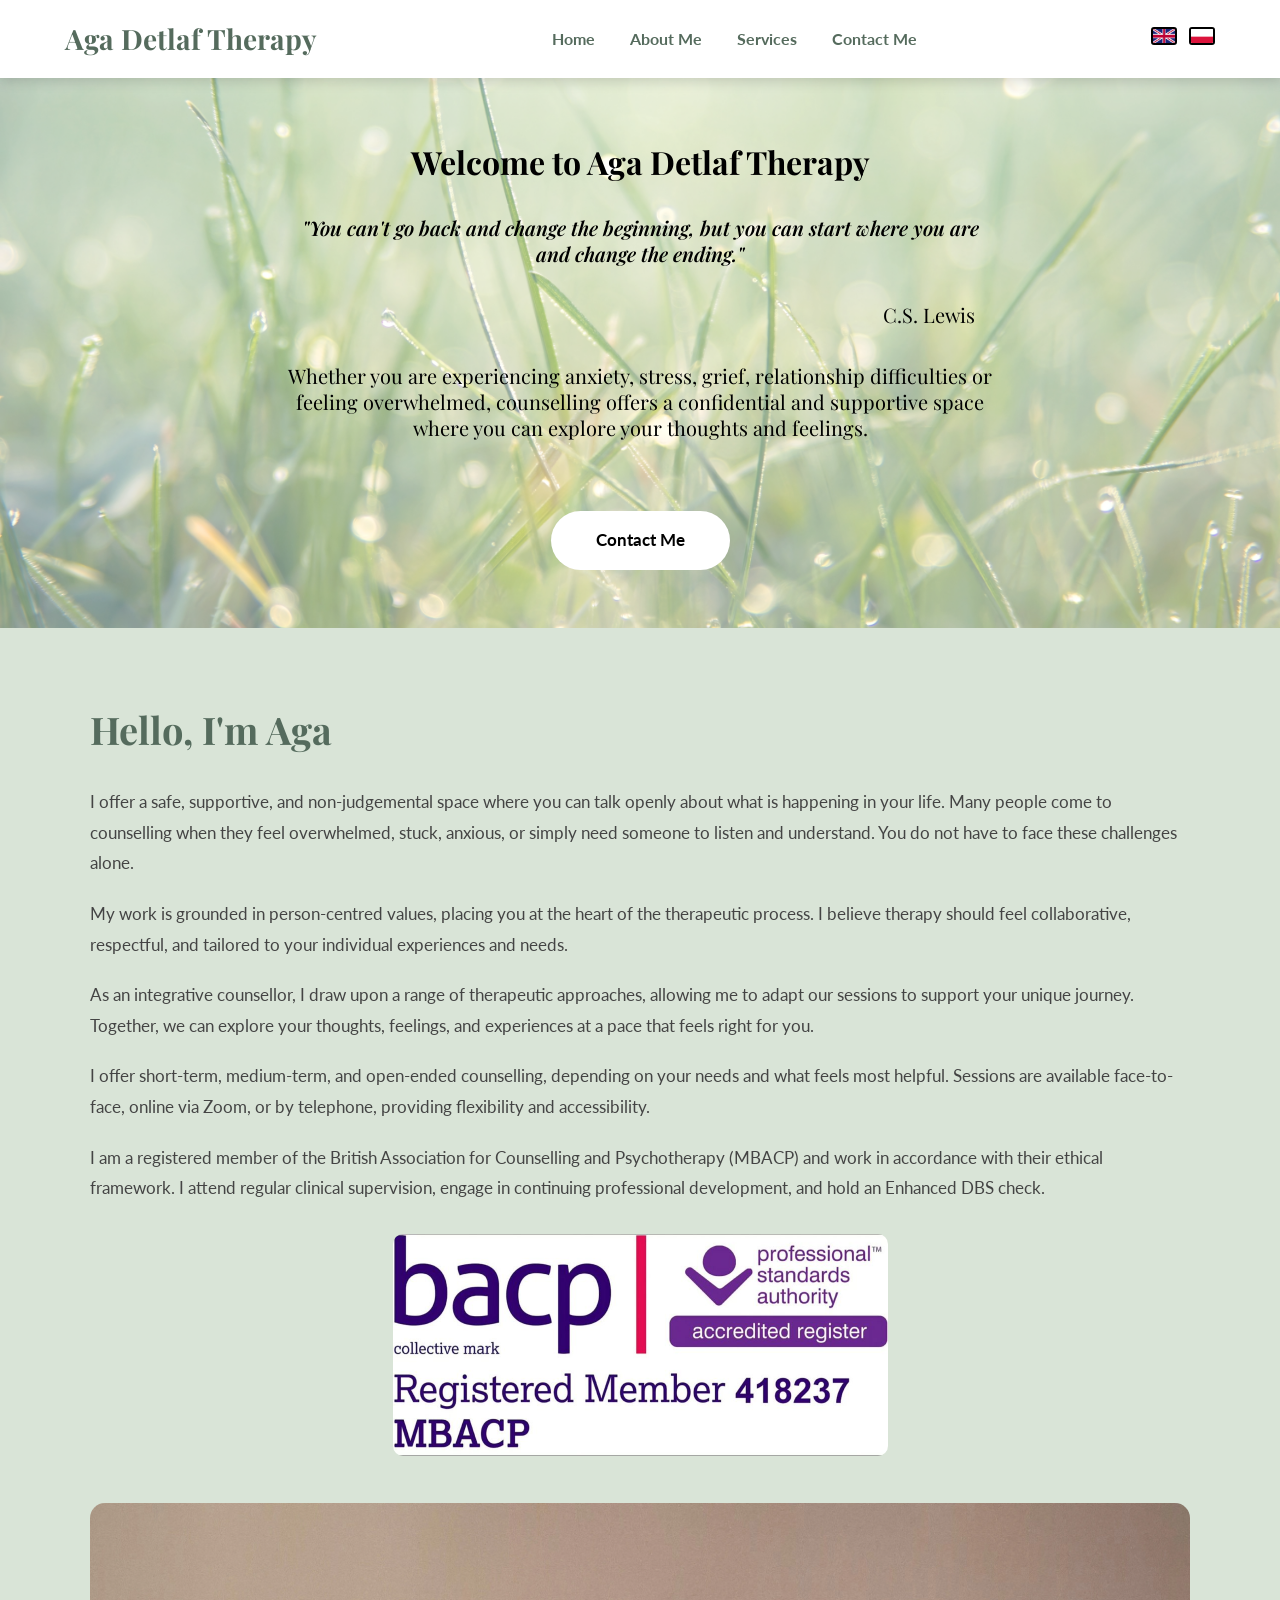
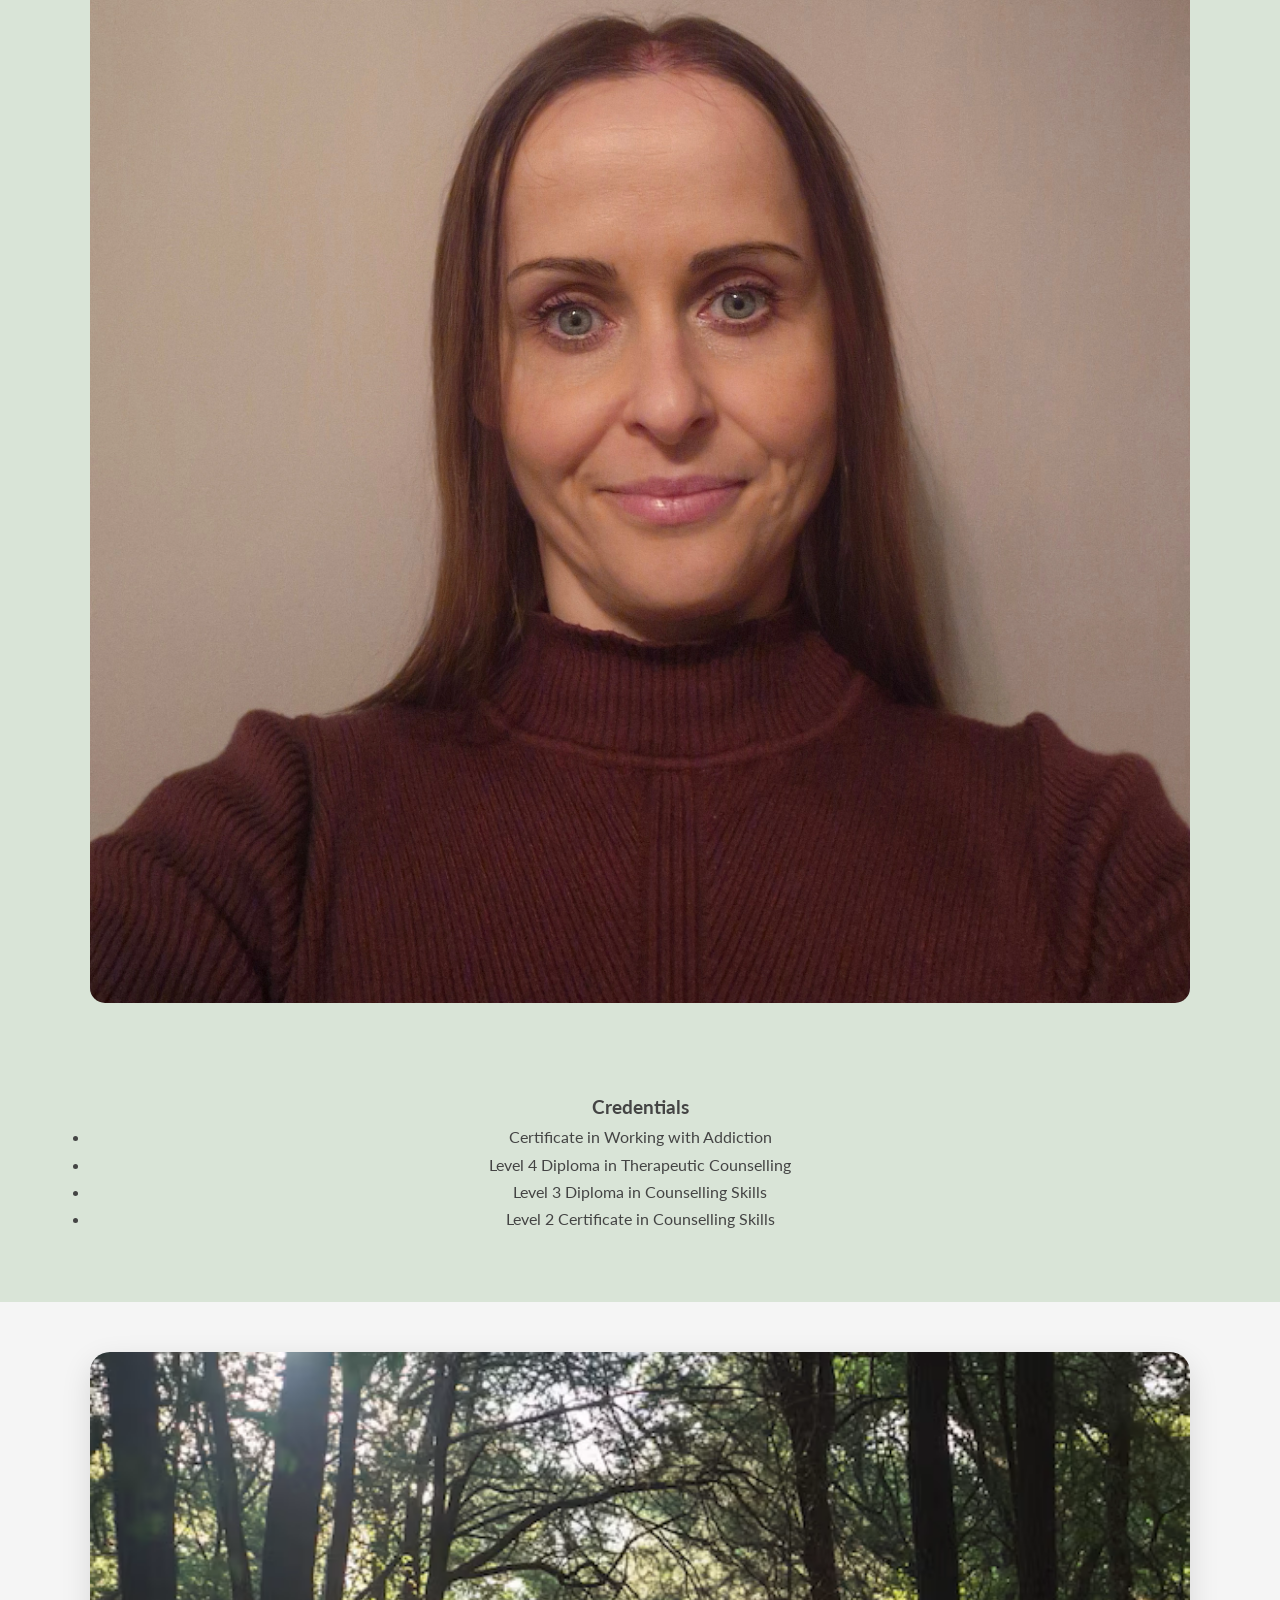
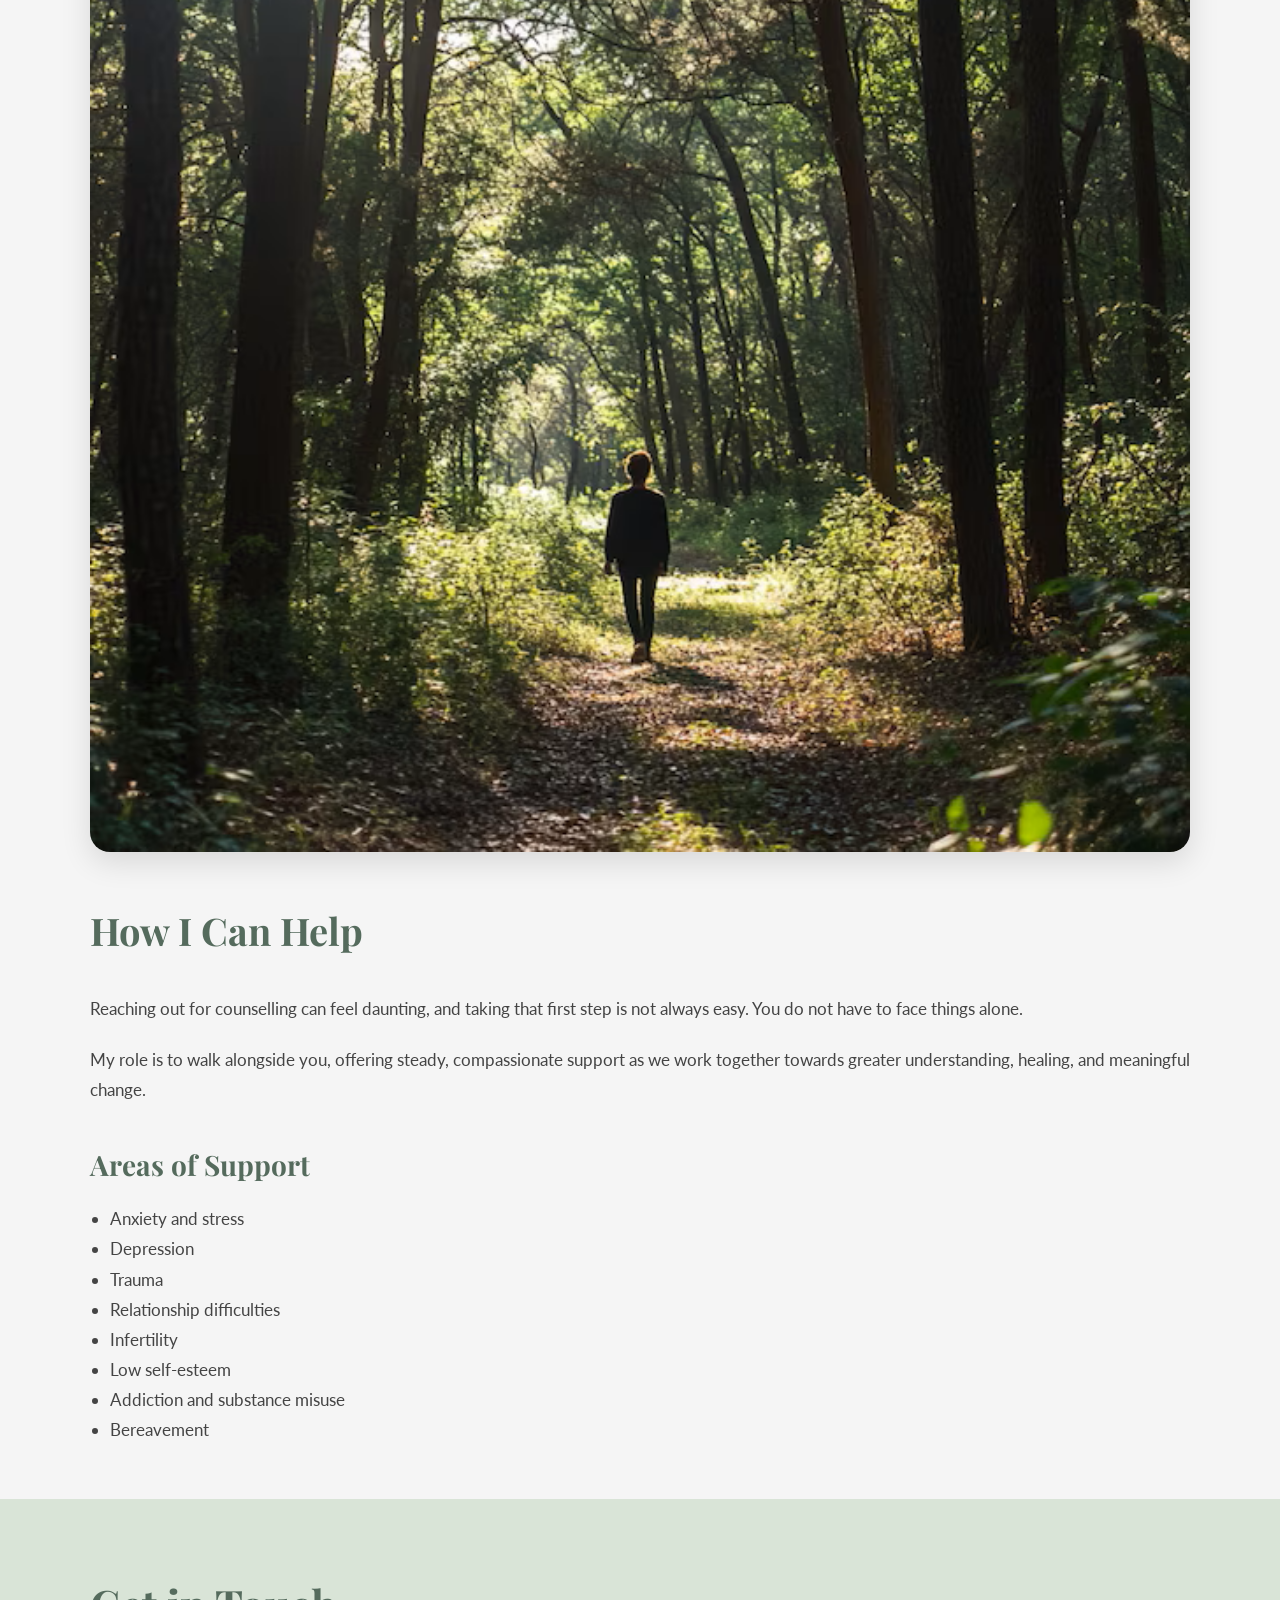
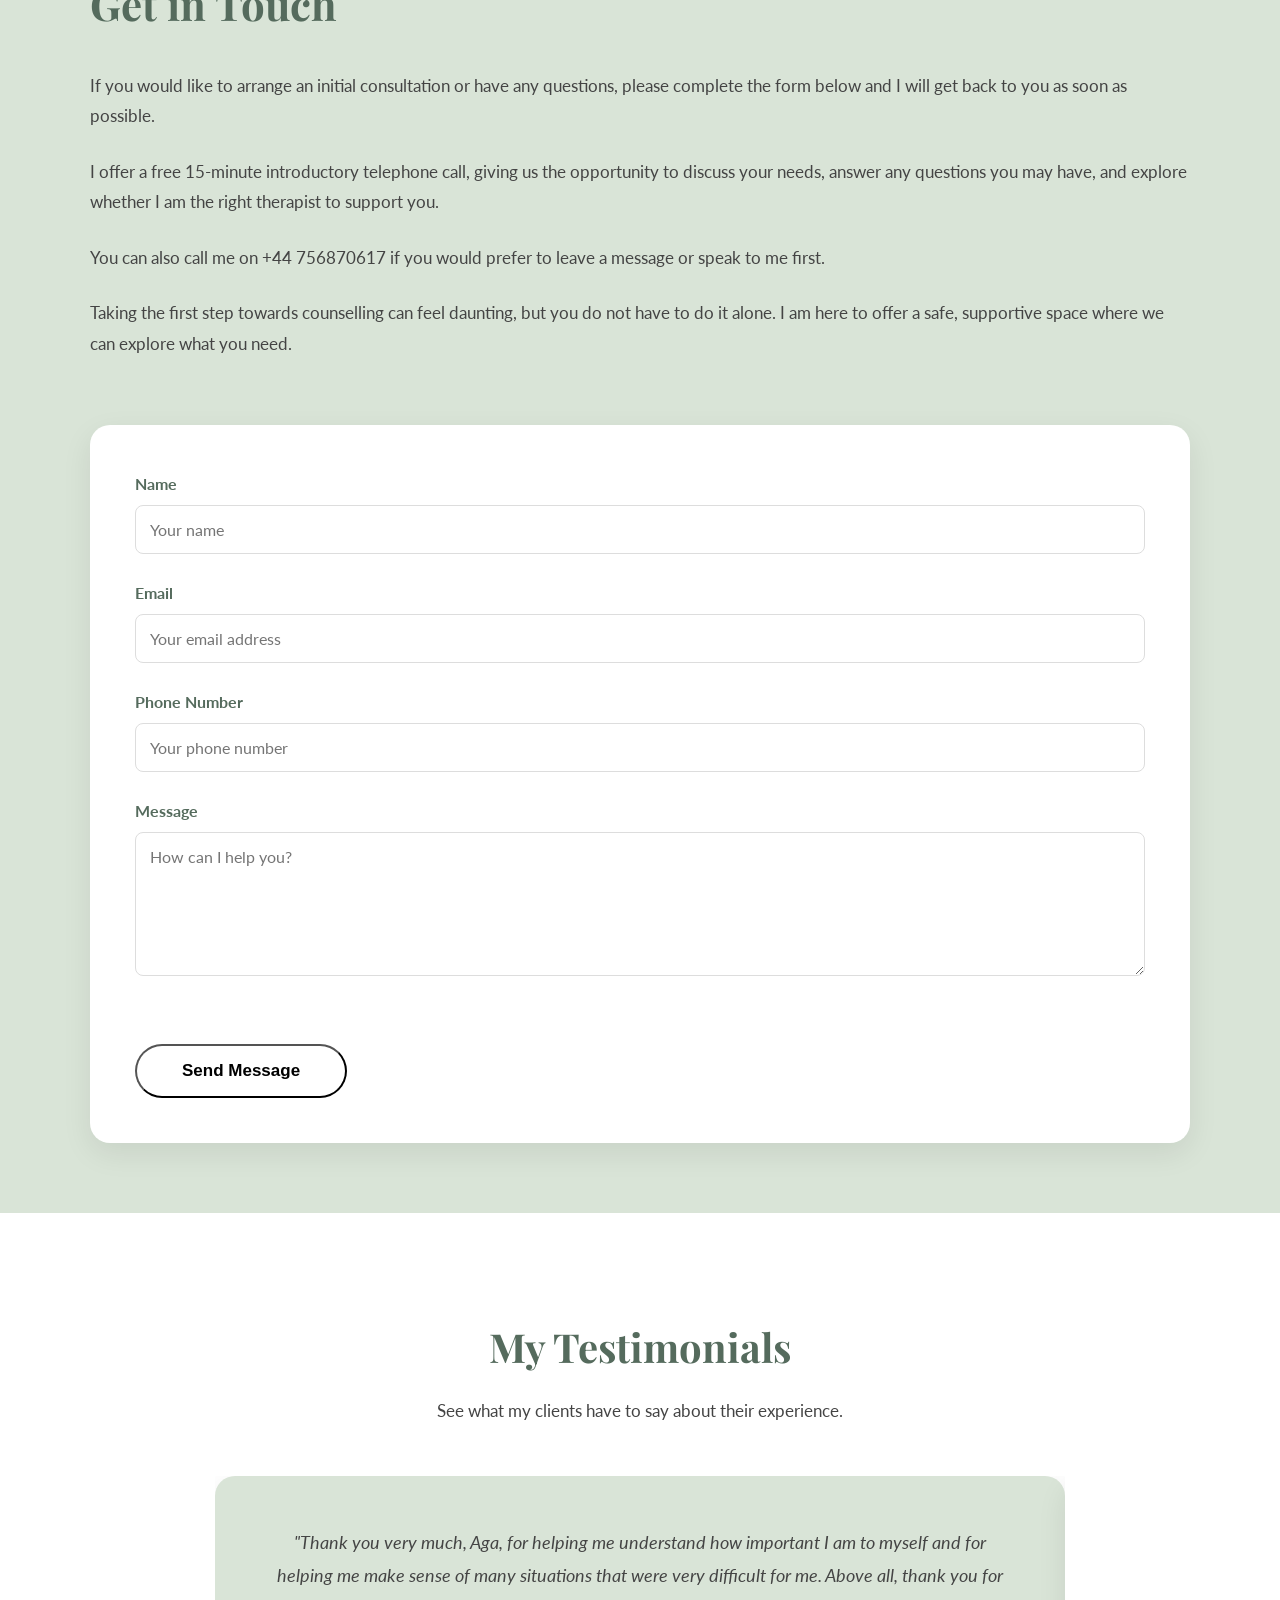
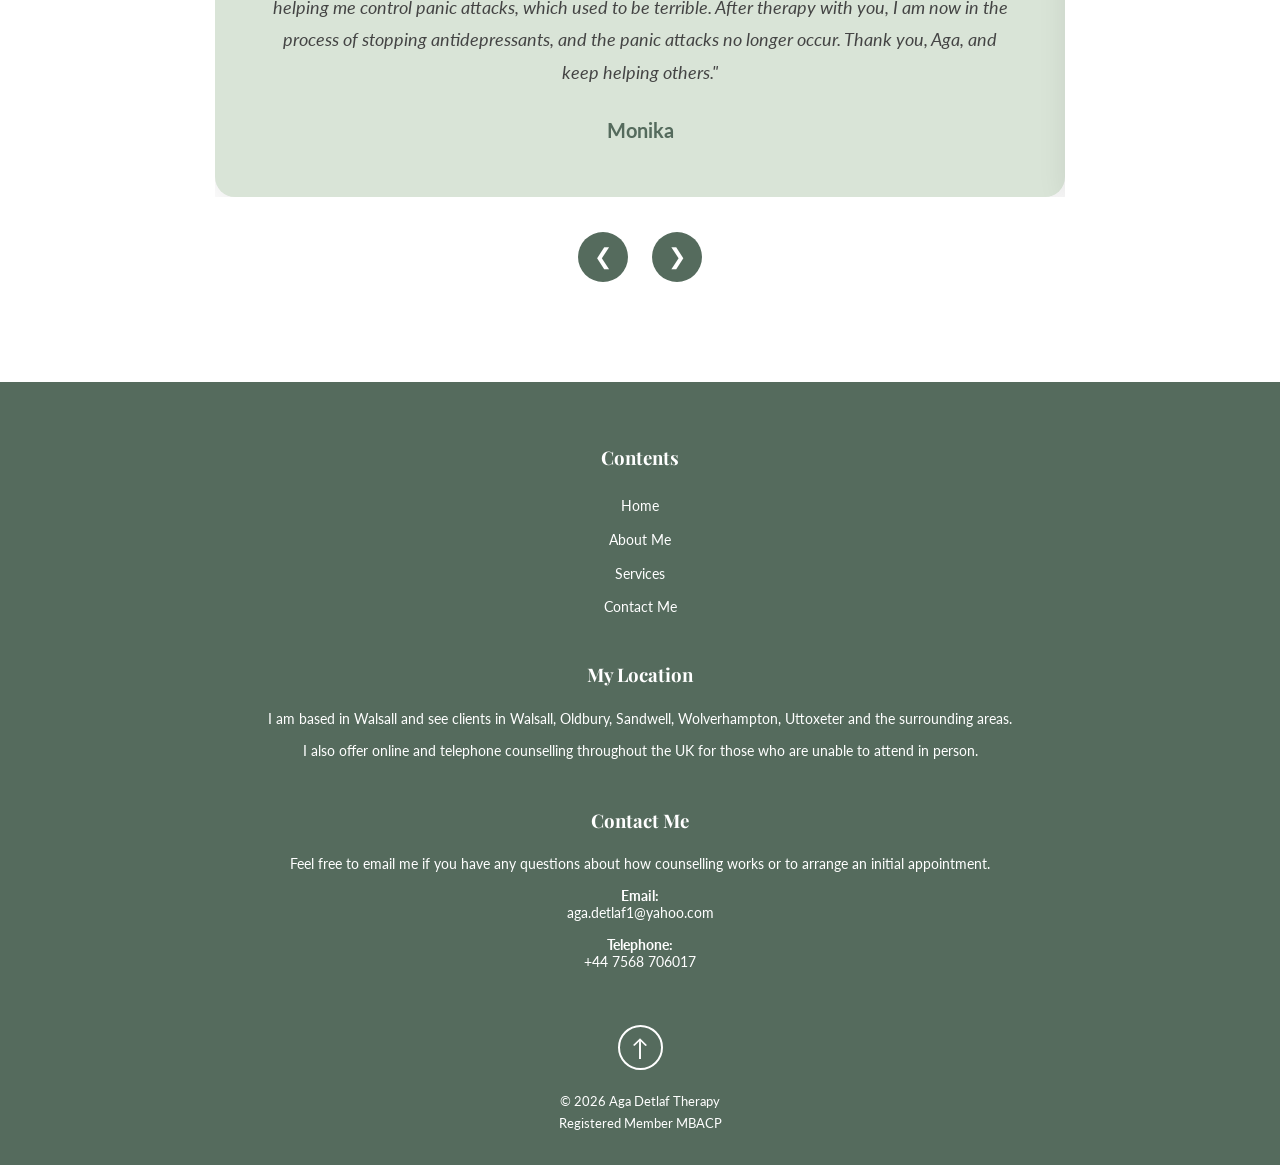
==== index.html @ 2f5700e9 "Add files via upload" ====
<!DOCTYPE html>
<html lang="en">

<head>

<meta charset="UTF-8">
<meta name="viewport" content="width=device-width, initial-scale=1.0">

<title>Aga Detlaf Therapy</title>

<link href="https://fonts.googleapis.com/css2?family=Playfair+Display:wght@600&family=Lato:wght@300;400;700&display=swap" rel="stylesheet">
<link rel="stylesheet" href="style.css">

</head>

<body id="top">

<header>

<div class="header-container">

    <div class="logo">
        <h1>Aga Detlaf Therapy</h1>
    </div>

    <button class="menu-toggle" aria-label="Open menu">
    ☰
    </button>

    <nav class="nav-menu">

       <a href="#">Home</a>
       <a href="#about">About Me</a>
       <a href="#help">Services</a>
       <a href="#contact">Contact Me</a>

    </nav>

    <div class="language">

        <a href="index.html">
            <img src="united-kingdom.png" alt="English" class="flag">
        </a>

        <a href="pl/index.html">
            <img src="poland.png" alt="Polski" class="flag">
        </a>

    </div>

</div>

</header>

<!-- HERO SECTION -->

<section class="hero">

   <div class="hero-box">

      <h2>Welcome to Aga Detlaf Therapy</h2>

      <p class="quote">
      "You can't go back and change the beginning,
      but you can start where you are and change the ending."
      </p>

      <p class="author">
      C.S. Lewis
      </p>

      <p>
      Whether you are experiencing anxiety, stress, grief,
      relationship difficulties or feeling overwhelmed,
      counselling offers a confidential and supportive
      space where you can explore your thoughts and feelings.
      </p>

      <a href="#contact" class="contact-button">
      Contact Me
      </a>

   </div>

</section>


<!-- ABOUT SECTION -->

<section id="about" class="about-section">

<div class="container about">

    <!-- LEFT SIDE - TEXT -->

    <div class="about-text">

        <h2>Hello, I'm Aga</h2>

        <p>
        I offer a safe, supportive, and non-judgemental space where you can talk openly about what is happening in your life. Many people come to counselling when they feel overwhelmed, stuck, anxious, or simply need someone to listen and understand. You do not have to face these challenges alone.
        </p>

        <p>
        My work is grounded in person-centred values, placing you at the heart of the therapeutic process. I believe therapy should feel collaborative, respectful, and tailored to your individual experiences and needs.
        </p>

        <p>
        As an integrative counsellor, I draw upon a range of therapeutic approaches, allowing me to adapt our sessions to support your unique journey. Together, we can explore your thoughts, feelings, and experiences at a pace that feels right for you.
        </p>

        <p>
        I offer short-term, medium-term, and open-ended counselling, depending on your needs and what feels most helpful. Sessions are available face-to-face, online via Zoom, or by telephone, providing flexibility and accessibility.
        </p>

        <p>
        I am a registered member of the British Association for Counselling and Psychotherapy (MBACP) and work in accordance with their ethical framework. I attend regular clinical supervision, engage in continuing professional development, and hold an Enhanced DBS check.
        </p>

        
    <div class="about-box about-banner">

    <img src="bacp-membership.jpg">

    </div>

    </div>

    <div class="about-image">

     <img src="aga-counsellor.webp" alt="Aga Detlaf">
    <br>
    <br> 
    <br>
    <br>
    <h3>Credentials</h3>

    <ul>
        <li>Certificate in Working with Addiction</li>
        <li>Level 4 Diploma in Therapeutic Counselling</li>
        <li>Level 3 Diploma in Counselling Skills</li>
        <li>Level 2 Certificate in Counselling Skills</li>
    </ul>

    </div>

</div>

</section>


<!-- HOW I CAN HELP SECTION -->

<section id="help" class="help-section">

<div class="container help-container">


    <!-- LEFT IMAGE -->

    <div class="help-image">

        <img src="forest_walk.png" alt="Counselling support">

    </div>


    <!-- RIGHT TEXT -->

    <div class="help-content">

        <h2>How I Can Help</h2>

        <p>
        Reaching out for counselling can feel daunting, and taking that first step is not always easy. 
        You do not have to face things alone.
        </p>

        <p>
        My role is to walk alongside you, offering steady, compassionate support as we work together 
        towards greater understanding, healing, and meaningful change.
        </p>

        <h3>Areas of Support</h3>

        <ul>
            <li>Anxiety and stress</li>
            <li>Depression</li>
            <li>Trauma</li>
            <li>Relationship difficulties</li>
            <li>Infertility</li>
            <li>Low self-esteem</li>
            <li>Addiction and substance misuse</li>
            <li>Bereavement</li>

        </ul>

    </div>

</div>

</section>

<!-- CONTACT SECTION -->

<section id="contact" class="contact-section">

<div class="container contact-container">

    <!-- LEFT SIDE TEXT -->

    <div class="contact-text">

        <h2>Get in Touch</h2>

        <p>
        If you would like to arrange an initial consultation or have any questions,
        please complete the form below and I will get back to you as soon as possible.
        </p>

        <p>
        I offer a free 15-minute introductory telephone call, giving us the opportunity
        to discuss your needs, answer any questions you may have, and explore whether
        I am the right therapist to support you.
        </p>

        <p>
         You can also call me on +44 756870617
        if you would prefer to leave a message or speak to me first.
        </p>

        <p>
        Taking the first step towards counselling can feel daunting, but you do not
        have to do it alone. I am here to offer a safe, supportive space where we can
        explore what you need.
        </p>

    </div>

    <!-- FORM -->

        <div class="contact-form-wrapper">

        <form 
        class="contact-form"
        action="https://formspree.io/f/mqergnqe"
        method="POST">

            <div class="form-group">

                <label for="name">
                Name
                </label>

                <input 
                type="text"
                id="name"
                name="name"
                placeholder="Your name"
                required>

            </div>

            <div class="form-group">

                <label for="email">
                Email
                </label>

                <input 
                type="email"
                id="email"
                name="email"
                placeholder="Your email address"
                required>

            </div>

            <div class="form-group">

                <label for="phone">
                Phone Number
                </label>

                <input 
                type="tel"
                id="phone"
                name="phone"
                placeholder="Your phone number">

            </div>


            <div class="form-group">

                <label for="message">
                Message
                </label>

                <textarea
                id="message"
                name="message"
                rows="6"
                placeholder="How can I help you?"
                required></textarea>

            </div>


            <!-- optional hidden subject line -->

            <input 
            type="hidden"
            name="_next"
            value="https://agadetlaf.co.uk/thank-you.html">


            <button 
            type="submit"
            class="contact-button">

            Send Message

            </button>


        </form>

    </div>


</div>

</section>


<!-- TESTIMONIALS -->

<section class="testimonials">

<div class="container">

<h2>My Testimonials</h2>

<p class="subtitle">
See what my clients have to say about their experience.
</p>

<div class="carousel">

    <div class="carousel-track">

        <div class="testimonial">

            <p class="testimonial-text">
            "Thank you very much, Aga, for helping me understand how important I am to myself and for helping me make sense of many situations that were very difficult for me. Above all, thank you for helping me control panic attacks, which used to be terrible. After therapy with you, I am now in the process of stopping antidepressants, and the panic attacks no longer occur. Thank you, Aga, and keep helping others."
            </p>

            <h4>Monika</h4>

        </div>

        <div class="testimonial">

            <p class="testimonial-text">
            "Walking into bereavement counselling felt terrifying at first, but it quickly became the one place I could actually breathe. I'm still grieving, but counselling helped me realise I can carry this loss and still have room to live again."
            </p>

            <h4>Steph</h4>

        </div>

        <div class="testimonial">

            <p class="testimonial-text">
            "I was referred to Aga through a third party. She was patient and understanding, provided lots of helpful ways to get through my tough time, and I honestly believe I wouldn't be where I am today without her help and support. I truly believe counselling is what got me through my healing journey."
            </p>

            <h4>Michelle</h4>

        </div>

    </div>

</div>


<div class="testimonial-buttons">

<button id="prev">❮</button>

<button id="next">❯</button>

</div>


</div>

</section>

<footer>

    <div class="footer-content">

        <!-- LEFT -->

        <div class="footer-box">

            <h3>Contents</h3>

            <ul>
                <li><a href="#top">Home</a></li>
                <li><a href="#about">About Me</a></li>
                <li><a href="#help">Services</a></li>
                <li><a href="#contact">Contact Me</a></li>
            </ul>

        </div>


        <!-- MIDDLE -->

        <div class="footer-box">

            <h3>My Location</h3>

            <p>
                I am based in Walsall and see clients in Walsall, Oldbury, Sandwell, 
                Wolverhampton, Uttoxeter and the surrounding areas.
            </p>

            <p>
                I also offer online and telephone counselling throughout the UK
                for those who are unable to attend in person.
            </p>

        </div>

        <!-- RIGHT -->

        <div class="footer-box">

            <h3>Contact Me</h3>

            <p>
                Feel free to email me if you have any questions about how
                counselling works or to arrange an initial appointment.
            </p>

            <p>
                <strong>Email:</strong><br>
                <a href="mailto:aga.detlaf1@yahoo.com">
                    aga.detlaf1@yahoo.com
                </a>
            </p>

            <p>
                <strong>Telephone:</strong><br>
                <a href="tel:+447568706017">
                    +44 7568 706017
                </a>
            </p>

        </div>

    </div>


    <a href="#top" class="back-to-top" aria-label="Back to top">
        ↑
    </a>

    <p class="footer-bottom">
        © 2026 Aga Detlaf Therapy
        <br>
        Registered Member MBACP
    </p>

</footer>

<script src="script.js"></script>

</body>

</html>
---- style.css ----
html {
    scroll-behavior: smooth;
}

*{
margin:0;
padding:0;
box-sizing:border-box;
}

/* HAMBURGER MENU */

.menu-toggle {
    display: none;
    background: none;
    border: none;
    font-size: 32px;
    color: #556b5d;
    cursor: pointer;
}

body{

font-family:Lato, sans-serif;
background:#f8f7f3;
color:#444;
line-height:1.7;

}


/* HEADER */

header{

background:white;
position:sticky;
top:0;
z-index:1000;
box-shadow:0 3px 12px rgba(0,0,0,.15);

}


.header-container{

max-width:1200px;
margin:auto;
padding:15px 25px;
display:flex;
align-items:center;
justify-content:space-between;
gap:30px;

}



/* LOGO */

.logo h1{

font-family:"Playfair Display",serif;
font-size:28px;
color:#556b5d;
white-space:nowrap;

}



/* NAVIGATION */

nav{

display:flex;
align-items:center;
gap:35px;

}



nav a{

color:#556b5d;
text-decoration:none;
font-weight:bold;
font-size:16px;

}

nav a:hover{

opacity:.7;

}


/* FLAGS */

.language{

display:flex;
align-items:center;
gap:12px;

}


.flag{

width:26px;
height:18px;
object-fit:cover;
border-radius:3px;
border: 2px solid #000; 

}


/* HERO SECTION */

.hero::before{

    content:"";
    position:absolute;
    inset:0;
    background:rgba(255,255,255,0.45);

}


.hero {

height:550px;
background-image:url("meadow.jpg");
background-size:cover;
background-position:center;
display:flex;
justify-content:center;
align-items:center;
position:relative;

}


.hero-box{

position:relative;
z-index:1;
max-width:750px;
padding:40px;
text-align:center;

}


.hero h2{

font-family:"Playfair Display",serif;
font-size:38px;
color:black;
margin-bottom:25px;

}

.hero p{

font-family:"Playfair Display",serif;
font-size:20px;
font: weight 8px;
color:black;
margin-bottom:35px;
line-height: 1.3;

}

.quote{

font-family:"Playfair Display",serif;
font-style:italic;
line-height:1.3;
font-weight:600;

}


.author{

color:black;
font-size:16px;
text-align:right;
margin-bottom:15px;
padding-right:20px;
font: weight 7px;

}


/* WHITE BUTTON WITH GREEN TEXT */

.contact-button{

display:inline-block;
margin-top:35px;
padding:15px 45px;
background:white;
color:black;
text-decoration:none;
border-radius:40px;
font-weight:bold;
font-size:17px;
transition:0.3s;

}

.contact-button:hover{

background:#556b5d;
color:white;

}


/* ABOUT */

.about-section{

background:#d9e4d7;
padding:70px 20px;

}


.container{

max-width:1100px;
margin:auto;

}


.about{

display:grid;
grid-template-columns:1fr 1fr;
gap:70px;
align-items:center;

}


.about img{

width:100%;
border-radius:15px;

}


.about h2{

font-family:"Playfair Display",serif;
color:#556b5d;
font-size:38px;
margin-bottom:25px;

}


.about p{

font-size:17px;
line-height:1.8;
margin-bottom:20px;

}

/* BACP BANNER */

.about-banner {
    width: 50%;
    margin: 30px auto 0;
    text-align: center;
}

.about-banner img {

    width: 90%;
    height: auto;
    border-radius: 10px;

}


/* HOW I CAN HELP */

.help-section{

background:whitesmoke;
padding:50px 20px;

}


.help-container{

display:grid;
grid-template-columns:1fr 1fr;
gap:70px;
align-items:center;

}


.help-image img{

width:100%;
border-radius:20px;
box-shadow:0 10px 30px rgba(0,0,0,.12);

}


.help-content h2{

font-family:"Playfair Display",serif;
font-size:38px;
color:#556b5d;
margin-bottom:30px;

}


.help-content h3{

font-family:"Playfair Display",serif;
font-size:28px;
color:#556b5d;
margin-top:35px;
margin-bottom:20px;

}


.help-content p{

font-size:17px;
line-height:1.8;
margin-bottom:20px;


}


.help-content ul{

padding-left:20px;
line-height: 1.3;

}


.help-content li{

font-size:17px;
line-height:1.3;
margin-bottom:8px;

}


/* CONTACT SECTION */

.contact-section{

background:#d9e4d7;
padding:70px 20px;

}


.contact-container{

max-width:1100px;
margin:auto;
display:grid;
grid-template-columns:1fr 1fr;
gap:70px;
align-items:start;

}


.contact-text h2{

font-family:"Playfair Display",serif;
font-size:42px;
color:#556b5d;
margin-bottom:30px;

}


.contact-text p{

font-size:17px;
line-height:1.8;
margin-bottom:25px;

}


.contact-form{

background:white;
padding:45px;
border-radius:20px;
box-shadow:0 10px 30px rgba(0,0,0,.08);

}


.form-group{

margin-bottom:25px;

}


.form-group label{

display:block;
margin-bottom:8px;
font-weight:bold;
color:#556b5d;

}


.form-group input,
.form-group textarea{

width:100%;
padding:14px;
border:1px solid #ddd;
border-radius:8px;
font-family:Lato,sans-serif;
font-size:16px;

}


.form-group input:focus,
.form-group textarea:focus{

outline:none;

border-color:#7d9b81;

}

/* THANK YOU PAGE */

.thank-you {

    max-width: 700px;
    margin: 0 auto;
    text-align: center;

}

.thank-you h2 {

    color: #556b5d;
    font-family: "Playfair Display", serif;
    font-size: 42px;
    margin-bottom: 25px;

}

.thank-you p {

    font-size: 18px;
    line-height: 1.8;
    margin-bottom: 20px;

}



/* CTA */

.cta{

background:#556b5d;
color:white;
text-align:center;

}


.cta h2{

font-family:"Playfair Display",serif;

}


.white-button{

background:white;
color:#556b5d;

}


/* TESTIMONIAL CAROUSEL */


.testimonials{

background:white;
padding:100px 20px;
text-align:center;

}


.testimonials h2{

font-family:"Playfair Display",serif;
font-size:40px;
color:#556b5d;
margin-bottom:15px;

}


.subtitle{

font-family:Lato, sans-serif;
font-size:17px;
line-height:1.8;
color:#444;
margin-bottom:50px;

}


.carousel{

max-width:850px;
margin:auto;
overflow:hidden;

}


.carousel-track{

display:flex;
transition:transform 0.4s ease;

}

.testimonial{

min-width:100%;
background:#d9e4d7;
padding:50px;
border-radius:20px;
box-shadow:0 10px 30px rgba(0,0,0,.08);

}

.testimonial-text{

font-size:18px;
font-style:italic;
line-height:1.8;
margin-bottom:25px;

}

.testimonial h4{

color:#556b5d;
font-size:20px;

}

.testimonial-buttons{

margin-top:35px;

}

.testimonial-buttons button{

width:50px;
height:50px;
border:none;
border-radius:50%;
background:#556b5d;
color:white;
font-size:22px;
cursor:pointer;
margin:0 10px;

}

.testimonial-buttons button:hover{

background:#7d9b81;

}


/* FOOTER */

footer {
    background: #556b5d;
    color: white;
    padding: 60px 20px 30px;
}

/* THREE COLUMNS */

.footer-content {
    max-width: 1200px;
    margin: 0 auto 40px;

    display: flex;
    justify-content: space-between;
    align-items: flex-start;
    gap: 50px;
}

.footer-box:first-child {
    flex: 0.6;  
}

.footer-box:nth-child(2) {
    flex: 1.2;  
}

.footer-box:nth-child(3) {
    flex: 1.2;   
}

.footer-box h3 {
    margin-bottom: 20px;
    font-family: "Playfair Display", serif;
}

.footer-box p,
.footer-box li,
.footer-box a {
    font-size: 14px;
}

.footer-bottom {
    font-size: 13px;
}


.footer-box p {
    line-height: 1.2;
    margin-bottom: 15px;
}

.footer-box ul {
    list-style: none;
    padding: 0;
    margin: 0;
}

.footer-box li {
    margin-bottom: 10px;
}

.footer-box a {
    color: white;
    text-decoration: none;
}

.footer-box a:hover {
    text-decoration: underline;
}

/* ARROW */

.back-to-top {
    display: flex;
    justify-content: center;
    align-items: center;

    width: 45px;
    height: 45px;
    margin: 20px auto;

    border: 2px solid white;
    border-radius: 50%;

    color: white;
    font-size: 24px;
    text-decoration: none;
}

/* COPYRIGHT */

.footer-bottom {
    text-align: center;
    margin-top: 20px;
}

/* ===========================
   MOBILE
=========================== */

@media (max-width: 768px) {

 .header-container {
        flex-direction: row;
        justify-content: space-between;
        align-items: center;
        padding: 15px 15px;
        gap: 10px;
    }

    .menu-toggle {
        display: block;
    }


    .nav-menu {

        display: none;
        position: absolute;
        top: 70px;
        left: 0;
        width: 100%;
        background: white;
        flex-direction: column;
        text-align: center;
        padding: 2px 0;
        box-shadow: 0 5px 15px rgba(0,0,0,.15);

    }

    .nav-menu.active {

    display: flex;

    }


   .nav-menu a {

    padding: 3px;
    font-size: 16px;
    line-height: 1.2;

    }

    .logo h1 {
        font-size: 20px;
    }


    .menu-toggle {
        display: block;
        order: 3;
    }


    .language {
        display: flex;
        order: 2;
        gap: 6px;
    }


    .flag {
        width: 24px;
        height: 16px;
    }

}

    /* Hero */

    .hero-box {
        width: 95%;
        padding: 30px 20px;
    }

    .hero h2 {
        font-size: 32px;
    }

    /* About */

    .about {
        grid-template-columns: 1fr;
        gap: 40px;
    }

    .about-image {
        text-align: center;
    }

    /* How I Can Help */

    .help-container {
        grid-template-columns: 1fr;
        gap: 40px;
    }

    /* Contact */

    .contact-container {
        grid-template-columns: 1fr;
        gap: 40px;
    }

    /* Footer */

    .footer-content {
        flex-direction: column;
        gap: 30px;
        text-align: center;
    }

    .footer-box {
        width: 100%;
    }
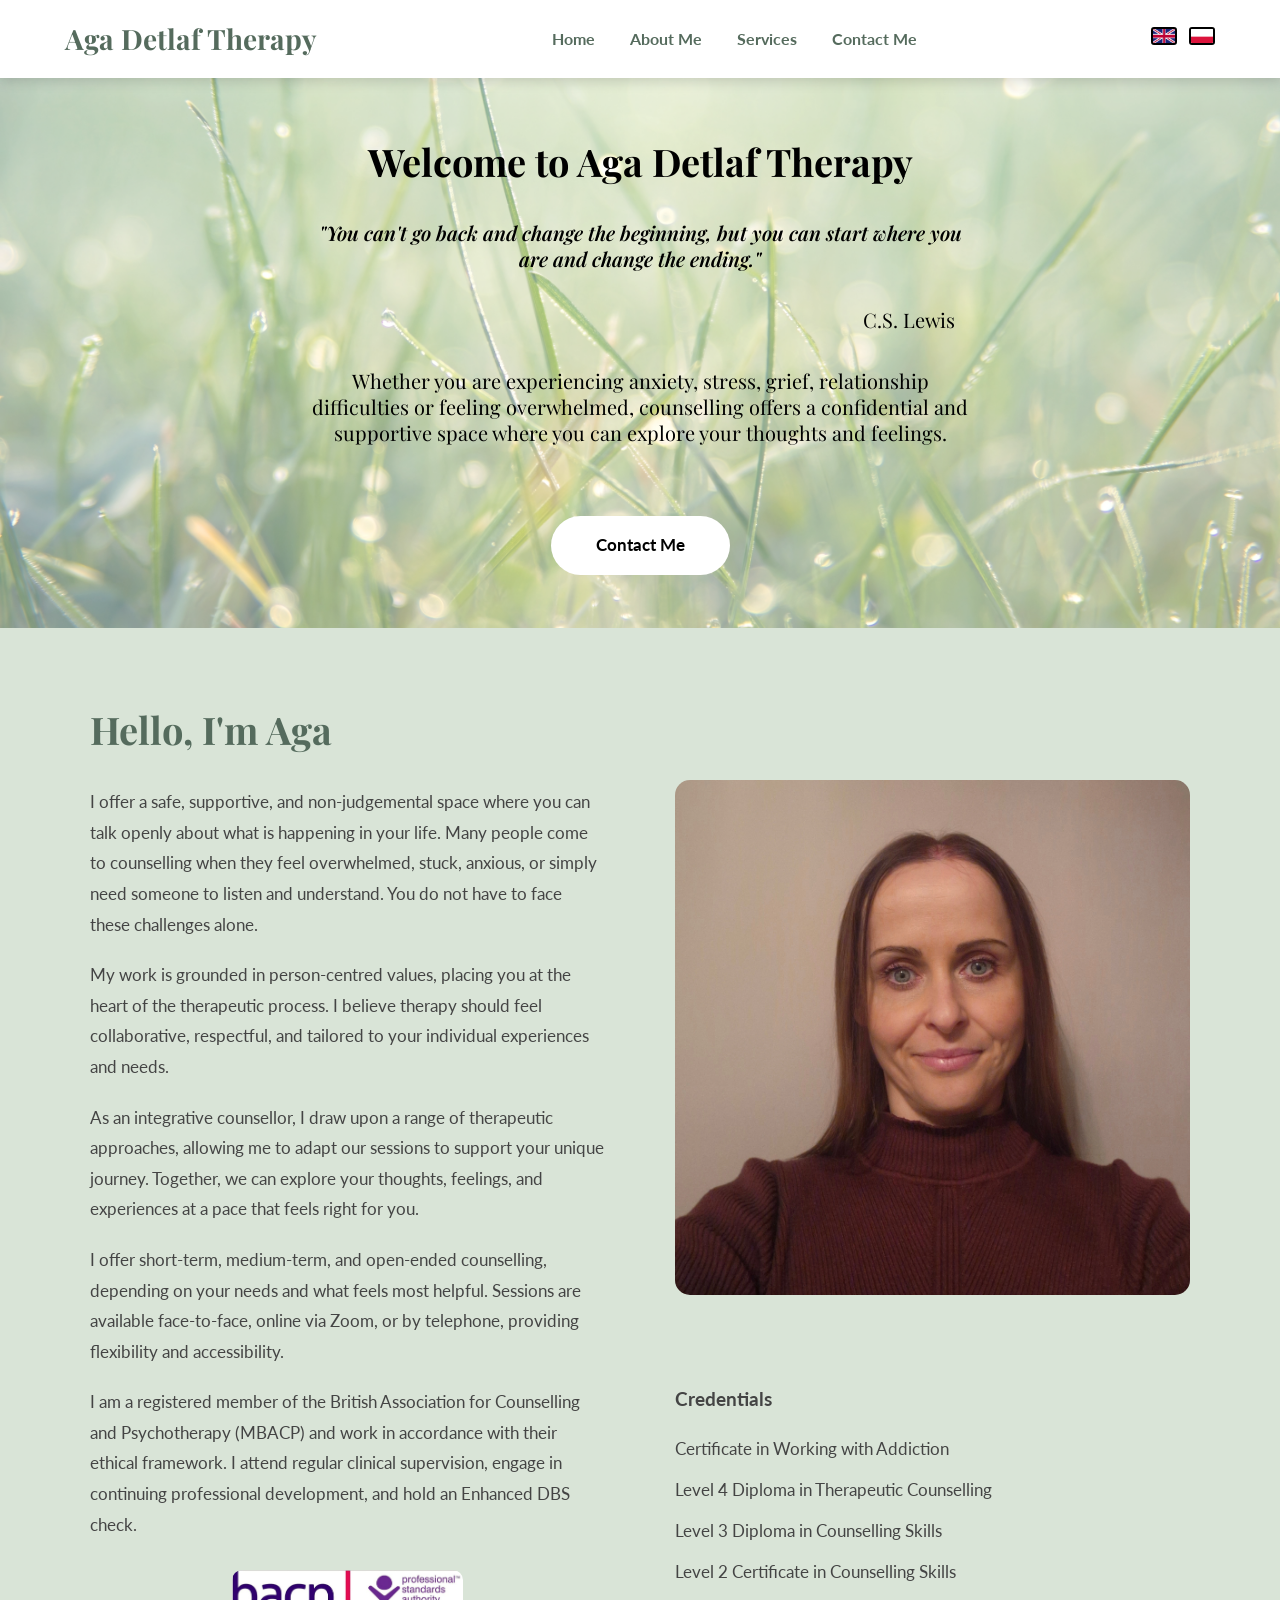
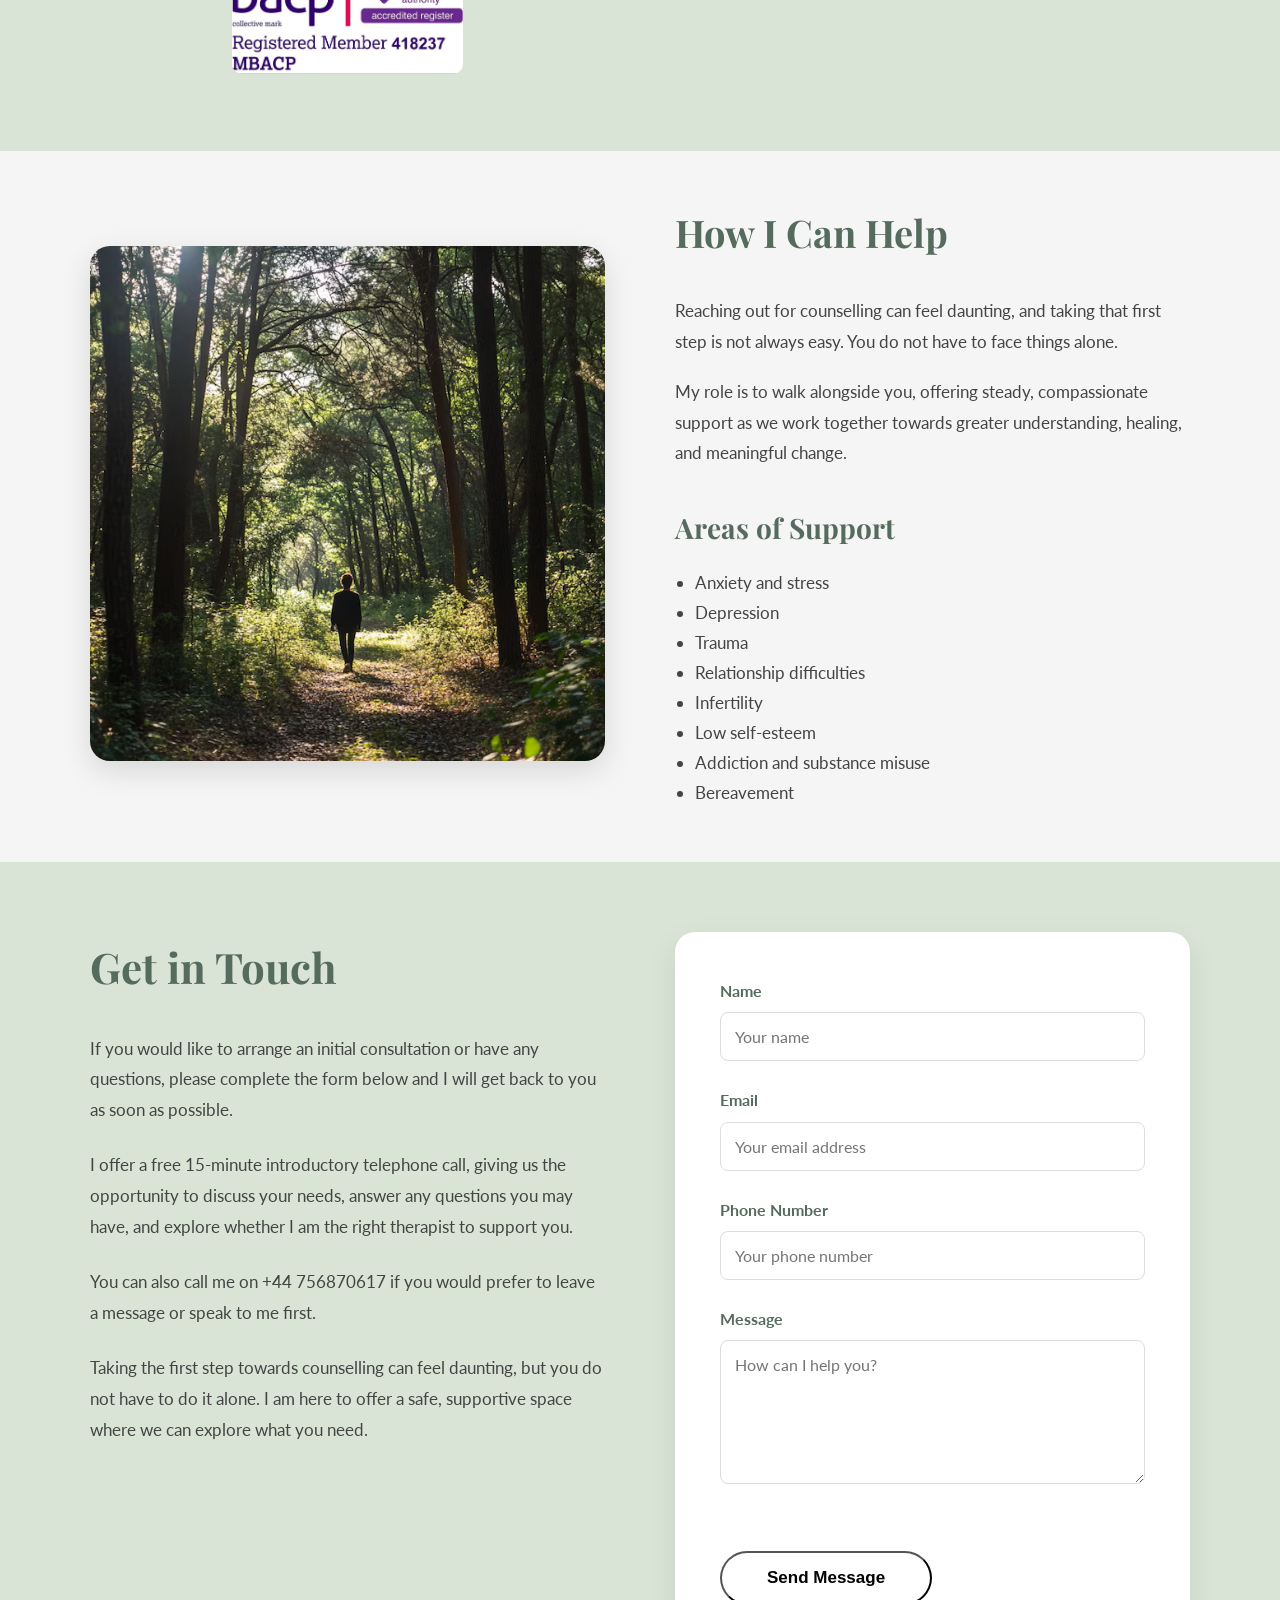
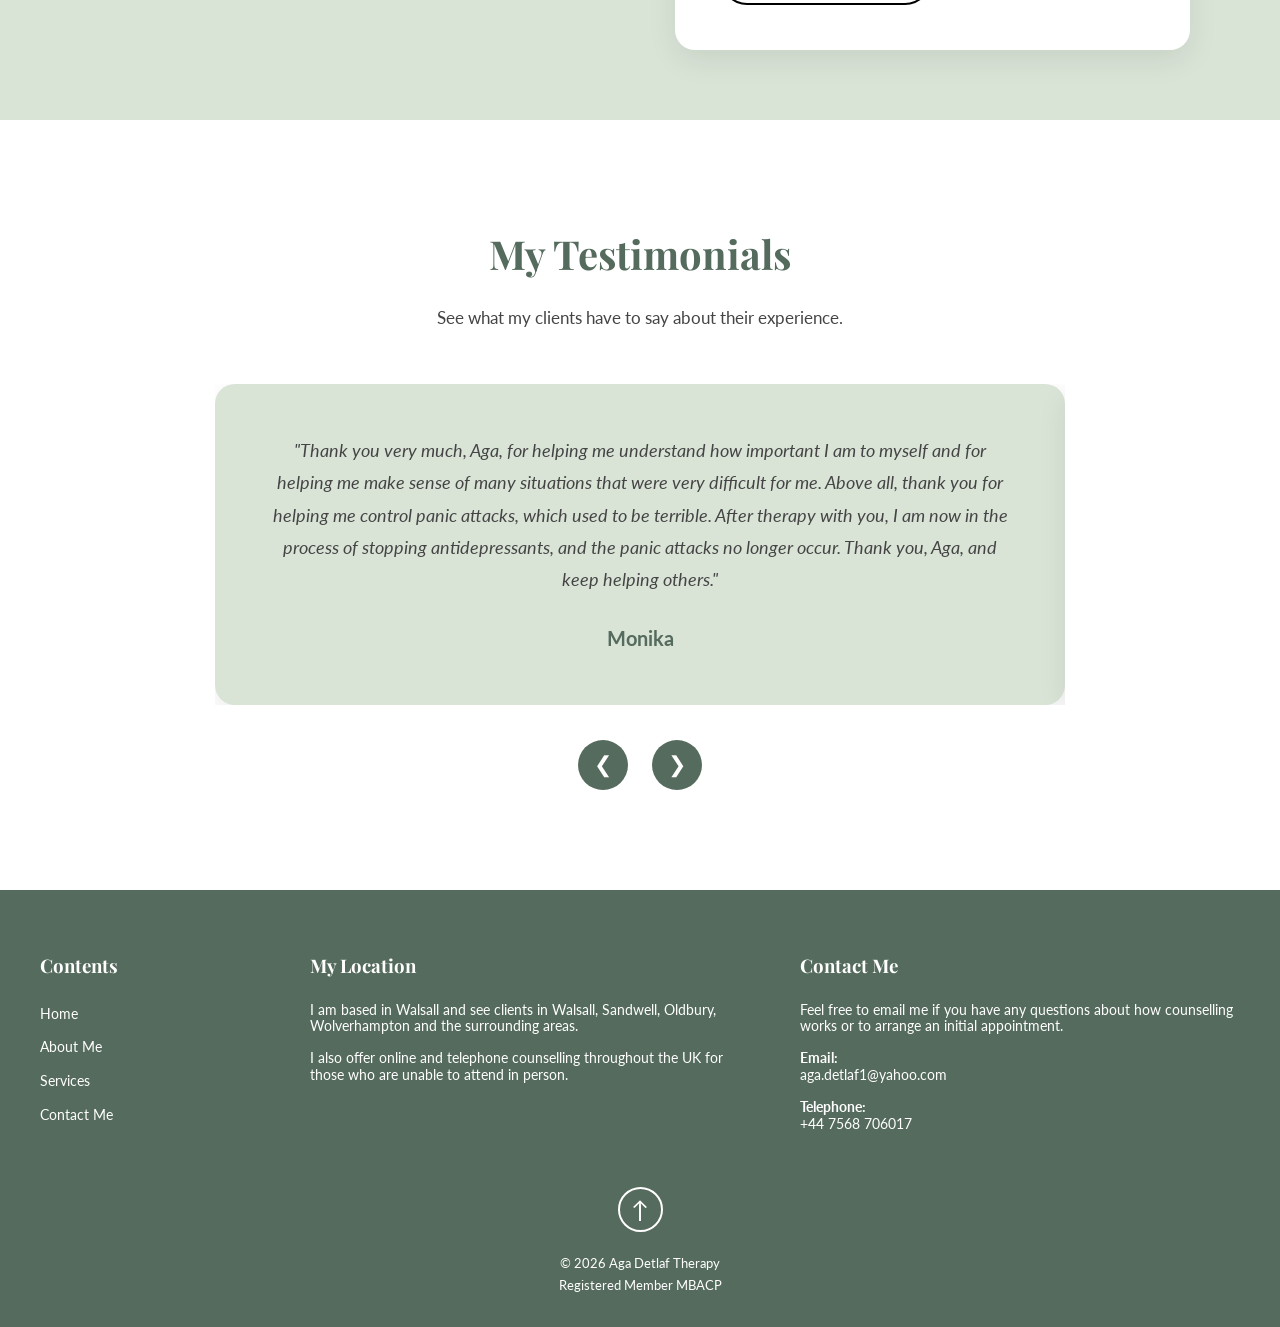
==== commit df20e7a8: "Add files via upload" ====
--- a/index.html
+++ b/index.html
@@ -312,7 +312,7 @@
             <input 
             type="hidden"
             name="_next"
-            value="https://agadetlaf.co.uk/thank-you.html">
+            value="https://agadetlaf.co.uk/thank-you.html#contact-thank-you">
 
 
             <button 
@@ -425,8 +425,8 @@
             <h3>My Location</h3>
 
             <p>
-                I am based in Walsall and see clients in Walsall, Oldbury, Sandwell, 
-                Wolverhampton, Uttoxeter and the surrounding areas.
+                I am based in Walsall and see clients in Walsall, Sandwell, Oldbury, 
+                Wolverhampton and the surrounding areas.
             </p>
 
             <p>
--- a/style.css
+++ b/style.css
@@ -293,6 +293,18 @@
 
 }
 
+/* CREDENTIALS */
+
+.about-image ul {
+    list-style: none;
+    padding: 0;
+    margin-top: 20px;
+}
+
+.about-image li {
+    margin-bottom: 12px;
+    font-size: 17px;
+}
 
 /* HOW I CAN HELP */
 
@@ -465,53 +477,37 @@
 
 .thank-you {
 
-    max-width: 700px;
-    margin: 0 auto;
-    text-align: center;
-
-}
+    max-width:700px;
+    margin:0 auto;
+    text-align:center;
+
+    min-height:350px;
+
+    display:flex;
+    flex-direction:column;
+    justify-content:center;
+    align-items:center;
+
+}
+
 
 .thank-you h2 {
 
-    color: #556b5d;
-    font-family: "Playfair Display", serif;
-    font-size: 42px;
-    margin-bottom: 25px;
-
-}
+    color:#556b5d;
+    font-family:"Playfair Display", serif;
+    font-size:42px;
+    margin-bottom:25px;
+    text-align:center;
+
+}
+
 
 .thank-you p {
 
-    font-size: 18px;
-    line-height: 1.8;
-    margin-bottom: 20px;
-
-}
-
-
-
-/* CTA */
-
-.cta{
-
-background:#556b5d;
-color:white;
-text-align:center;
-
-}
-
-
-.cta h2{
-
-font-family:"Playfair Display",serif;
-
-}
-
-
-.white-button{
-
-background:white;
-color:#556b5d;
+    font-size:18px;
+    line-height:1.8;
+    margin-bottom:20px;
+    text-align:center;
 
 }
 
@@ -717,124 +713,322 @@
 }
 
 /* ===========================
-   MOBILE
+   MOBILE VERSION
 =========================== */
 
 @media (max-width: 768px) {
 
- .header-container {
-        flex-direction: row;
-        justify-content: space-between;
-        align-items: center;
-        padding: 15px 15px;
-        gap: 10px;
-    }
-
-    .menu-toggle {
-        display: block;
-    }
-
-
-    .nav-menu {
-
-        display: none;
-        position: absolute;
-        top: 70px;
-        left: 0;
-        width: 100%;
-        background: white;
-        flex-direction: column;
-        text-align: center;
-        padding: 2px 0;
-        box-shadow: 0 5px 15px rgba(0,0,0,.15);
-
-    }
-
-    .nav-menu.active {
-
-    display: flex;
-
-    }
-
-
-   .nav-menu a {
-
-    padding: 3px;
-    font-size: 16px;
-    line-height: 1.2;
-
-    }
-
-    .logo h1 {
-        font-size: 20px;
-    }
-
-
-    .menu-toggle {
-        display: block;
-        order: 3;
-    }
-
-
-    .language {
-        display: flex;
-        order: 2;
-        gap: 6px;
-    }
-
-
-    .flag {
-        width: 24px;
-        height: 16px;
-    }
-
-}
-
-    /* Hero */
-
-    .hero-box {
-        width: 95%;
-        padding: 30px 20px;
-    }
-
-    .hero h2 {
-        font-size: 32px;
-    }
-
-    /* About */
-
-    .about {
-        grid-template-columns: 1fr;
-        gap: 40px;
-    }
-
-    .about-image {
-        text-align: center;
-    }
-
-    /* How I Can Help */
-
-    .help-container {
-        grid-template-columns: 1fr;
-        gap: 40px;
-    }
-
-    /* Contact */
-
-    .contact-container {
-        grid-template-columns: 1fr;
-        gap: 40px;
-    }
-
-    /* Footer */
-
-    .footer-content {
-        flex-direction: column;
-        gap: 30px;
-        text-align: center;
-    }
-
-    .footer-box {
-        width: 100%;
-    }
-
+
+/* HEADER */
+
+.header-container {
+
+    flex-direction: row;
+    justify-content: space-between;
+    align-items: center;
+    padding: 15px;
+
+}
+
+
+.logo h1 {
+
+    font-size:20px;
+
+}
+
+
+/* HAMBURGER */
+
+.menu-toggle {
+
+    display:block;
+    order:3;
+    background:none;
+    border:none;
+    font-size:32px;
+    color:#556b5d;
+    cursor:pointer;
+
+}
+
+
+/* NAV MENU */
+
+.nav-menu {
+
+    display:none;
+    position:absolute;
+    top:70px;
+    left:0;
+    width:100%;
+
+    background:white;
+
+    flex-direction:column;
+    align-items:center;
+
+    padding:8px 0;
+
+    box-shadow:0 5px 15px rgba(0,0,0,.15);
+
+}
+
+
+.nav-menu.active {
+
+    display:flex;
+
+}
+
+
+.nav-menu a {
+
+    padding:4px;
+    font-size:17px;
+
+}
+
+
+/* FLAGS */
+
+.language {
+
+    display:flex;
+    order:2;
+    gap:6px;
+
+}
+
+
+.flag {
+
+    width:24px;
+    height:16px;
+
+}
+
+
+
+/* HERO */
+
+.hero {
+
+    height:auto;
+    min-height:500px;
+
+}
+
+
+.hero-box {
+
+    width:95%;
+    padding:30px 20px;
+
+}
+
+
+.hero h2 {
+
+    font-size:32px;
+
+}
+
+
+.hero p {
+
+    font-size:18px;
+
+}
+
+
+
+/* ABOUT */
+
+.about {
+
+    grid-template-columns:1fr;
+    gap:40px;
+
+}
+
+
+.about-section {
+
+    padding:50px 20px;
+
+}
+
+
+.about h2 {
+
+    font-size:32px;
+
+}
+
+
+.about p {
+
+    font-size:16px;
+
+}
+
+
+.about-image {
+
+    text-align:center;
+
+}
+
+
+.about-banner {
+
+    width:70%;
+
+}
+
+
+
+/* HOW I CAN HELP */
+
+.help-container {
+
+    grid-template-columns:1fr;
+    gap:40px;
+
+}
+
+
+.help-section {
+
+    padding:50px 20px;
+
+}
+
+
+.help-content h2 {
+
+    font-size:32px;
+
+}
+
+
+.help-content p,
+.help-content li {
+
+    font-size:16px;
+
+}
+
+
+
+/* CONTACT */
+
+.contact-container {
+
+    grid-template-columns:1fr;
+    gap:40px;
+
+}
+
+
+.contact-section {
+
+    padding:50px 20px;
+
+}
+
+
+.contact-text h2 {
+
+    font-size:34px;
+
+}
+
+
+.contact-text p {
+
+    font-size:16px;
+
+}
+
+
+.contact-form {
+
+    padding:30px 20px;
+
+}
+
+
+
+/* TESTIMONIALS */
+
+.testimonials {
+
+    padding:60px 20px;
+
+}
+
+
+.testimonials h2 {
+
+    font-size:32px;
+
+}
+
+
+.testimonial {
+
+    padding:30px 20px;
+
+}
+
+
+.testimonial-text {
+
+    font-size:16px;
+
+}
+
+
+
+/* FOOTER */
+
+.footer-content {
+
+    flex-direction:column;
+    gap:30px;
+    text-align:center;
+
+}
+
+
+.footer-box {
+
+    width:100%;
+
+}
+
+
+.footer-box p,
+.footer-box li,
+.footer-box a {
+
+    font-size:13px;
+
+}
+
+
+
+/* BACK TO TOP ARROW */
+
+.back-to-top {
+
+    width:40px;
+    height:40px;
+    font-size:22px;
+
+}
+
+
+}
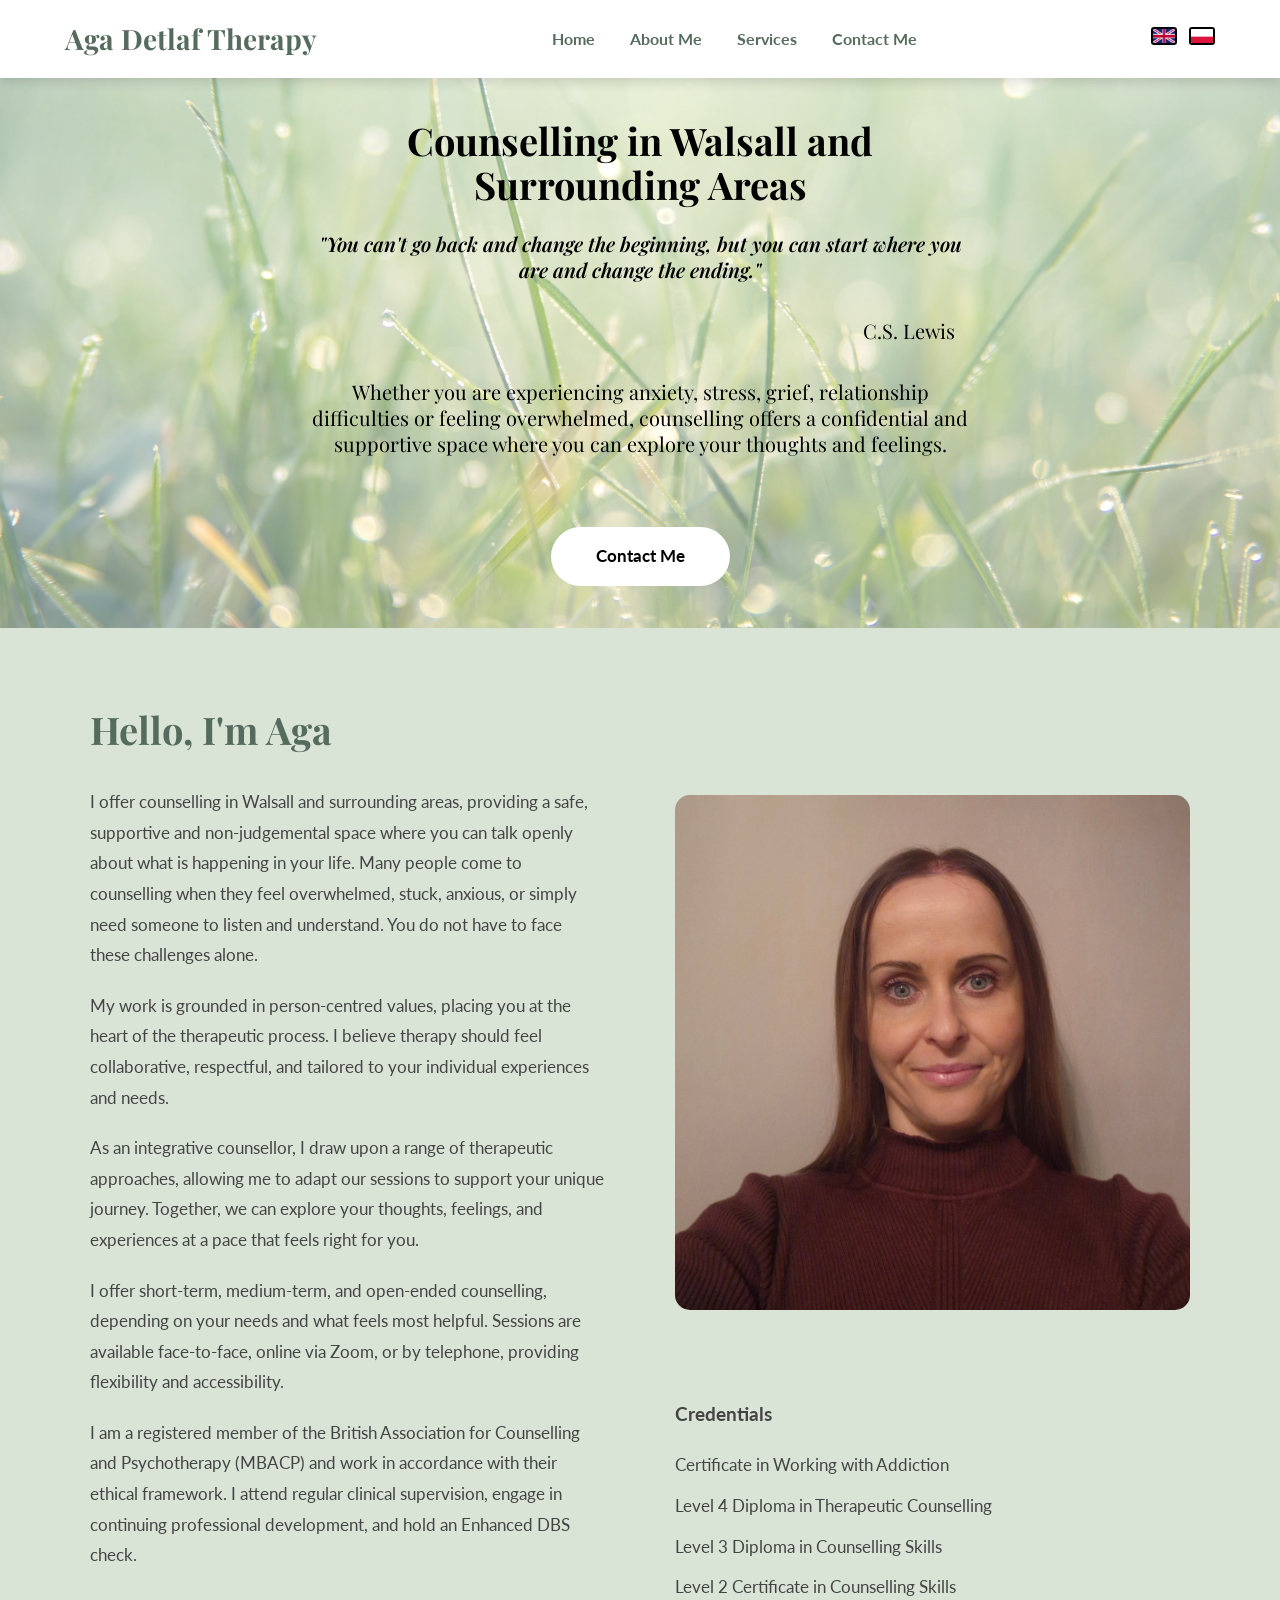
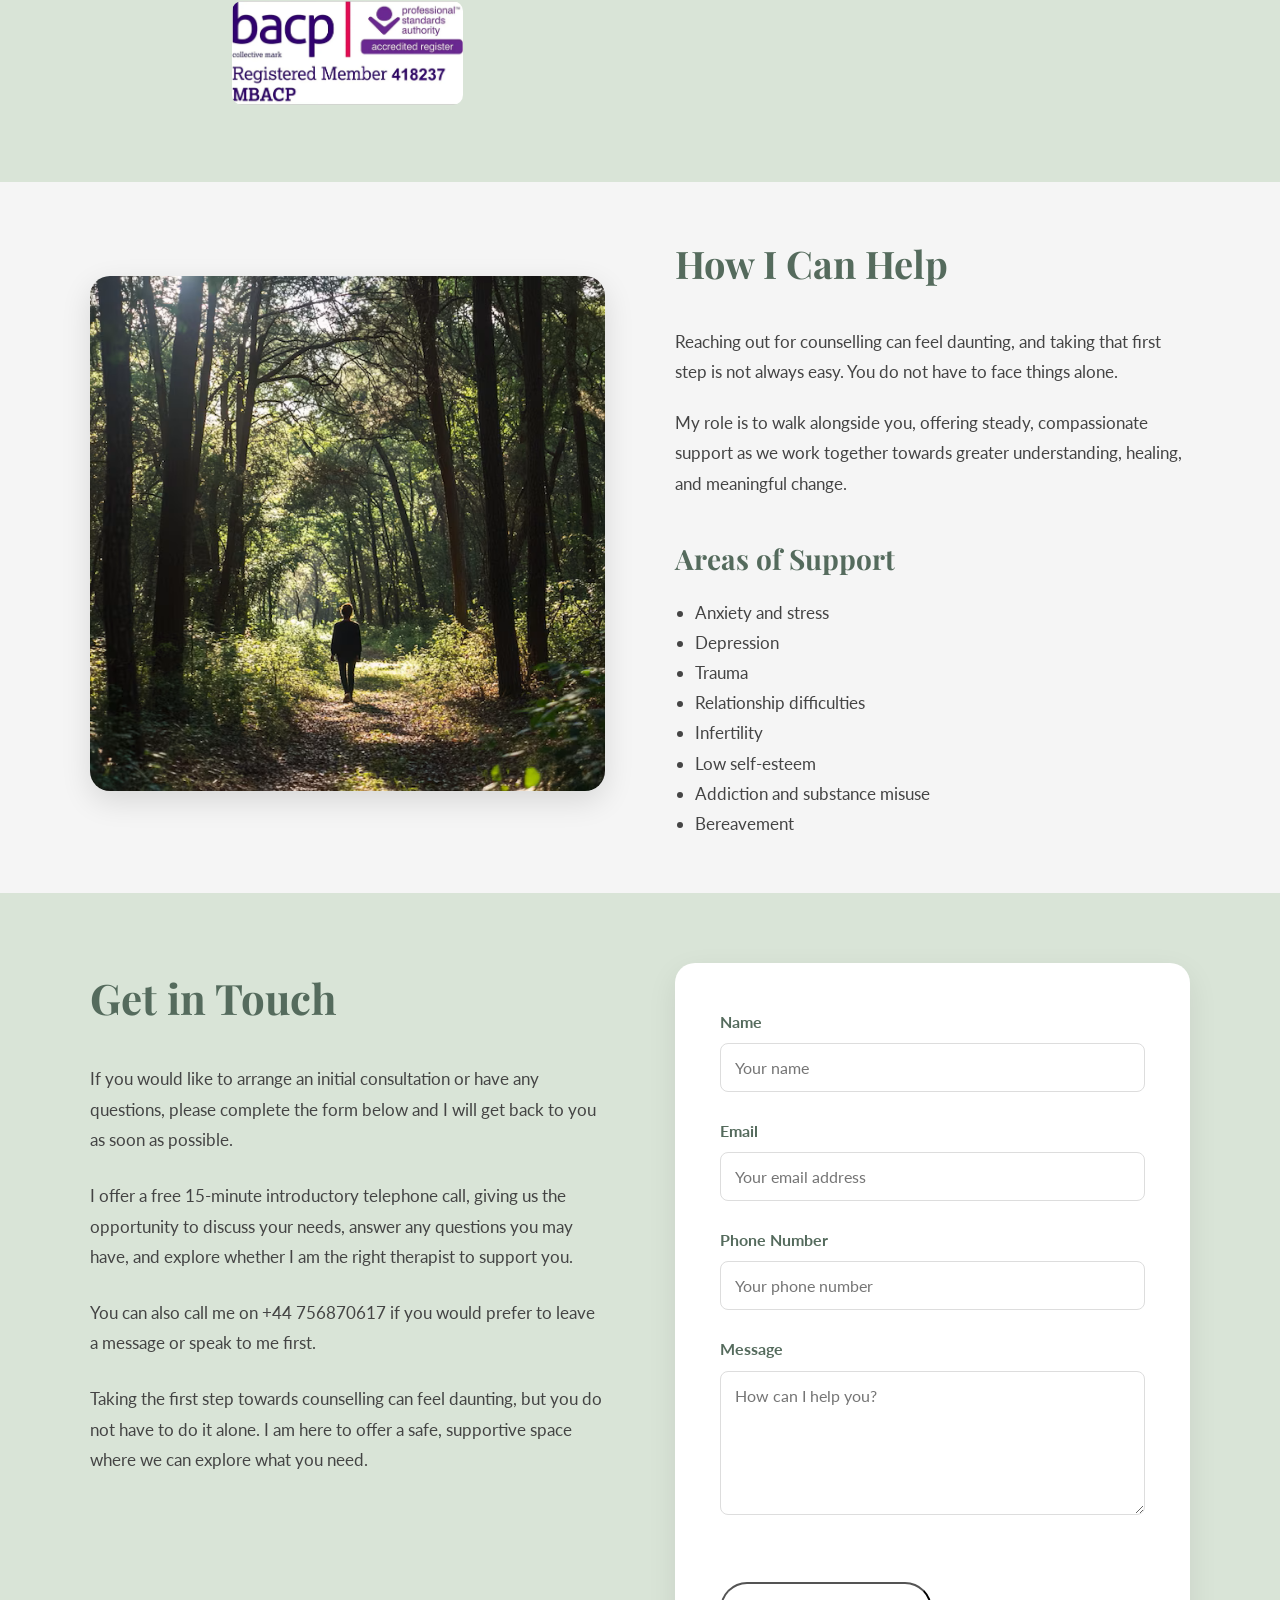
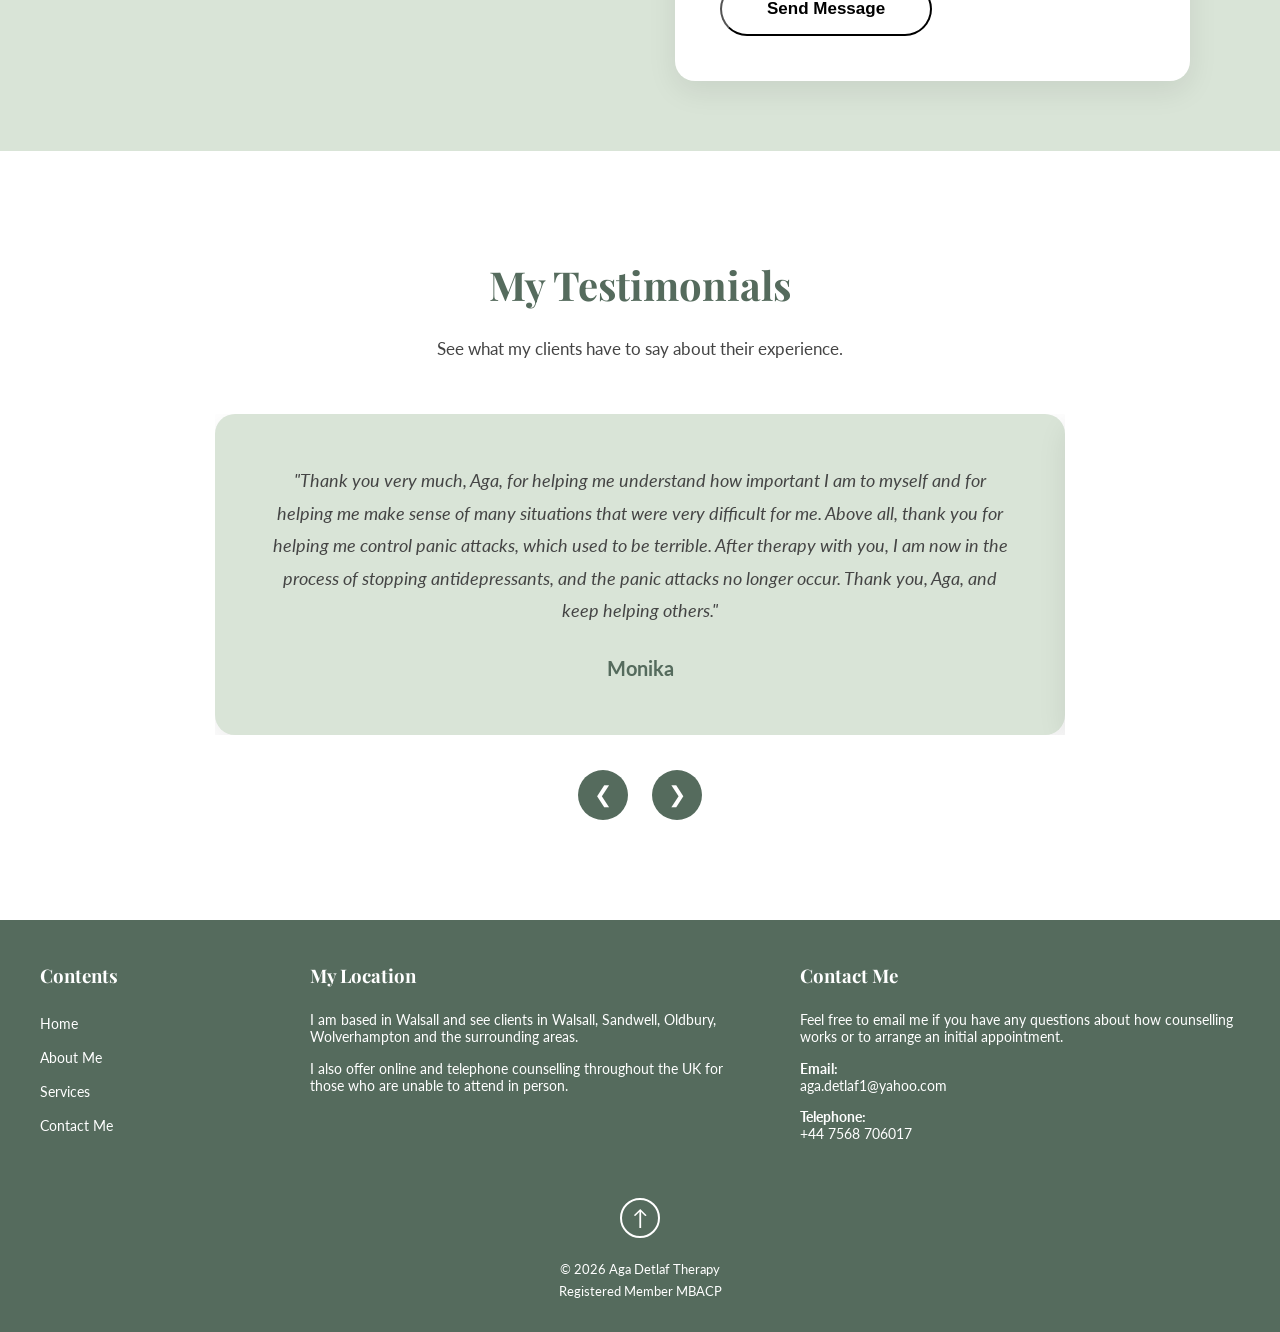
==== commit 185e301d: "Add files via upload" ====
--- a/index.html
+++ b/index.html
@@ -6,10 +6,36 @@
 <meta charset="UTF-8">
 <meta name="viewport" content="width=device-width, initial-scale=1.0">
 
-<title>Aga Detlaf Therapy</title>
+<title>Counsellor in Walsall | Anxiety, Stress & Bereavement Therapy | Aga Detlaf Therapy</title>
+
+<meta name="description" content="Aga Detlaf offers professional counselling in Walsall, Wolverhampton, Sandwell and surrounding areas. Providing support for anxiety, stress, grief, trauma and relationship difficulties. Face-to-face, online and telephone counselling available.">
+
+<link rel="icon" type="image/png" href="leaf-counselling.png">
 
 <link href="https://fonts.googleapis.com/css2?family=Playfair+Display:wght@600&family=Lato:wght@300;400;700&display=swap" rel="stylesheet">
+
 <link rel="stylesheet" href="style.css">
+
+
+<script type="application/ld+json">
+{
+  "@context":"https://schema.org",
+  "@type":"ProfessionalService",
+  "name":"Aga Detlaf Therapy",
+  "url":"https://agadetlaf.co.uk",
+  "telephone":"+447568706017",
+  "email":"aga.detlaf1@yahoo.com",
+  "priceRange":"££",
+  "areaServed":[
+    "Walsall",
+    "Wolverhampton",
+    "Sandwell",
+    "Oldbury"
+  ],
+  "serviceType":"Counselling",
+  "description":"Professional counselling in Walsall and surrounding areas, offering support for anxiety, stress, grief, trauma and relationship difficulties. Face-to-face, online and telephone counselling available."
+}
+</script>
 
 </head>
 
@@ -39,11 +65,11 @@
     <div class="language">
 
         <a href="index.html">
-            <img src="united-kingdom.png" alt="English" class="flag">
+            <img src="united-kingdom.webp" alt="English" class="flag">
         </a>
 
         <a href="pl/index.html">
-            <img src="poland.png" alt="Polski" class="flag">
+            <img src="poland.webp" alt="Polski" class="flag">
         </a>
 
     </div>
@@ -58,7 +84,7 @@
 
    <div class="hero-box">
 
-      <h2>Welcome to Aga Detlaf Therapy</h2>
+      <h2>Counselling in Walsall and Surrounding Areas</h2>
 
       <p class="quote">
       "You can't go back and change the beginning,
@@ -98,7 +124,7 @@
         <h2>Hello, I'm Aga</h2>
 
         <p>
-        I offer a safe, supportive, and non-judgemental space where you can talk openly about what is happening in your life. Many people come to counselling when they feel overwhelmed, stuck, anxious, or simply need someone to listen and understand. You do not have to face these challenges alone.
+        I offer counselling in Walsall and surrounding areas, providing a safe, supportive and non-judgemental space where you can talk openly about what is happening in your life. Many people come to counselling when they feel overwhelmed, stuck, anxious, or simply need someone to listen and understand. You do not have to face these challenges alone.
         </p>
 
         <p>
@@ -120,7 +146,7 @@
         
     <div class="about-box about-banner">
 
-    <img src="bacp-membership.jpg">
+    <img src="bacp-membership.webp" alt="BACP registered member Aga Detlaf">
 
     </div>
 
@@ -128,7 +154,7 @@
 
     <div class="about-image">
 
-     <img src="aga-counsellor.webp" alt="Aga Detlaf">
+    <img src="aga-counsellor.webp" alt="Aga Detlaf counsellor in Walsall">
     <br>
     <br> 
     <br>
@@ -160,7 +186,7 @@
 
     <div class="help-image">
 
-        <img src="forest_walk.png" alt="Counselling support">
+        <img src="forest_walk.webp" alt="Peaceful woodland image representing counselling support">
 
     </div>
 
--- a/style.css
+++ b/style.css
@@ -134,7 +134,7 @@
 .hero {
 
 height:550px;
-background-image:url("meadow.jpg");
+background-image:url("meadow.webp");
 background-size:cover;
 background-position:center;
 display:flex;
@@ -161,6 +161,7 @@
 font-family:"Playfair Display",serif;
 font-size:38px;
 color:black;
+line-height: 1.15;
 margin-bottom:25px;
 
 }
@@ -277,6 +278,20 @@
 
 }
 
+
+.about-image ul {
+    list-style: none;
+    padding: 0;
+    margin: 20px 0 0;
+}
+
+.about-image li {
+    list-style: none;
+    margin-bottom: 12px;
+    font-size: 17px;
+}
+
+
 /* BACP BANNER */
 
 .about-banner {
@@ -293,18 +308,6 @@
 
 }
 
-/* CREDENTIALS */
-
-.about-image ul {
-    list-style: none;
-    padding: 0;
-    margin-top: 20px;
-}
-
-.about-image li {
-    margin-bottom: 12px;
-    font-size: 17px;
-}
 
 /* HOW I CAN HELP */
 
@@ -619,7 +622,7 @@
 footer {
     background: #556b5d;
     color: white;
-    padding: 60px 20px 30px;
+    padding: 40px 20px 30px;
 }
 
 /* THREE COLUMNS */
@@ -640,6 +643,7 @@
 
 .footer-box:nth-child(2) {
     flex: 1.2;  
+
 }
 
 .footer-box:nth-child(3) {
@@ -831,7 +835,7 @@
 .hero h2 {
 
     font-size:32px;
-
+    line-height: 1.15;
 }
 
 
@@ -920,7 +924,16 @@
 
 }
 
-
+.help-content ul {
+    list-style: none;
+    padding-left: 0;
+    margin-left: 0;
+}
+
+.help-content li {
+    list-style: none;
+    margin-bottom: 10px;
+}
 
 /* CONTACT */
 
@@ -994,30 +1007,36 @@
 
 /* FOOTER */
 
-.footer-content {
-
-    flex-direction:column;
-    gap:30px;
-    text-align:center;
-
-}
-
-
-.footer-box {
-
-    width:100%;
-
-}
-
-
-.footer-box p,
-.footer-box li,
-.footer-box a {
-
-    font-size:13px;
-
-}
-
+    footer {
+        background: #556b5d;
+        padding: 50px 20px 30px;
+    }
+
+
+    .footer-content {
+        flex-direction: column;
+        gap: 0;
+        text-align: center;
+    }
+
+
+    .footer-box {
+        width: 100%;
+        background: transparent;
+        padding: 20px 0;
+        margin: 0;
+        border-radius: 0;
+    }
+
+    .footer-box:not(:last-child) {
+    border-bottom: 1px solid rgba(255,255,255,0.4);
+    }
+
+    .footer-box:nth-child(2) {
+        background: transparent;
+    }
+
+}
 
 
 /* BACK TO TOP ARROW */
@@ -1029,6 +1048,3 @@
     font-size:22px;
 
 }
-
-
-}
